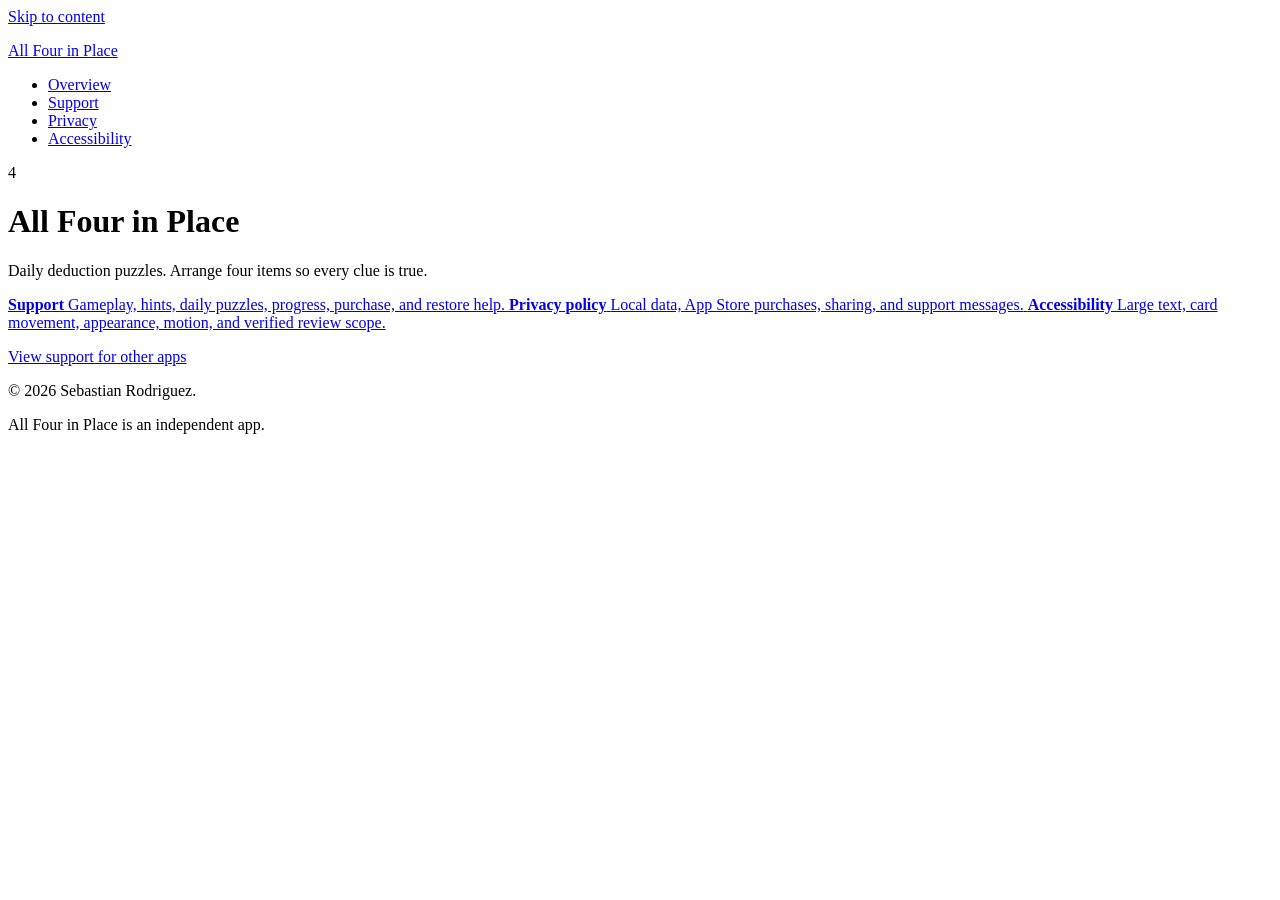
==== apps/all-four-in-place/index.html @ f88c4a7a "Build secure app support hub" ====
<!doctype html>
<html lang="en">
<head>
  <meta charset="utf-8">
  <meta name="viewport" content="width=device-width, initial-scale=1">
  <meta name="color-scheme" content="light dark">
  <meta name="description" content="Support, privacy, and accessibility information for All Four in Place.">
  <meta name="referrer" content="no-referrer">
  <meta http-equiv="Content-Security-Policy" content="default-src 'none'; style-src 'self'; img-src 'self' data:; font-src 'none'; script-src 'none'; connect-src 'none'; object-src 'none'; frame-src 'none'; media-src 'none'; worker-src 'none'; child-src 'none'; manifest-src 'none'; base-uri 'none'; form-action 'none'; upgrade-insecure-requests">
  <title>All Four in Place — Support</title>
  <link rel="canonical" href="https://sebastianrodriguez-dev.github.io/apps/all-four-in-place/">
  <link rel="stylesheet" href="https://sebastianrodriguez-dev.github.io/assets/site.css">
</head>
<body class="all-four">
  <a class="skip-link" href="#main">Skip to content</a>
  <header class="site-header">
    <div class="header-inner">
      <p class="site-name"><a href="https://sebastianrodriguez-dev.github.io/apps/all-four-in-place/">All Four in Place</a></p>
      <nav aria-label="All Four in Place pages">
        <ul>
          <li><a href="https://sebastianrodriguez-dev.github.io/apps/all-four-in-place/" aria-current="page">Overview</a></li>
          <li><a href="https://sebastianrodriguez-dev.github.io/apps/all-four-in-place/support/">Support</a></li>
          <li><a href="https://sebastianrodriguez-dev.github.io/apps/all-four-in-place/privacy/">Privacy</a></li>
          <li><a href="https://sebastianrodriguez-dev.github.io/apps/all-four-in-place/accessibility/">Accessibility</a></li>
        </ul>
      </nav>
    </div>
  </header>

  <main id="main" class="main-inner">
    <div class="app-mark" aria-hidden="true">4</div>
    <h1>All Four in Place</h1>
    <p class="lede">Daily deduction puzzles. Arrange four items so every clue is true.</p>

    <div class="card-grid">
      <a class="card" href="https://sebastianrodriguez-dev.github.io/apps/all-four-in-place/support/">
        <strong>Support</strong>
        <span>Gameplay, hints, daily puzzles, progress, purchase, and restore help.</span>
      </a>
      <a class="card" href="https://sebastianrodriguez-dev.github.io/apps/all-four-in-place/privacy/">
        <strong>Privacy policy</strong>
        <span>Local data, App Store purchases, sharing, and support messages.</span>
      </a>
      <a class="card" href="https://sebastianrodriguez-dev.github.io/apps/all-four-in-place/accessibility/">
        <strong>Accessibility</strong>
        <span>Large text, card movement, appearance, motion, and verified review scope.</span>
      </a>
    </div>

    <p class="meta"><a href="https://sebastianrodriguez-dev.github.io/">View support for other apps</a></p>
  </main>

  <footer class="site-footer">
    <div class="footer-inner">
      <p>© 2026 Sebastian Rodriguez.</p>
      <p>All Four in Place is an independent app.</p>
    </div>
  </footer>
</body>
</html>
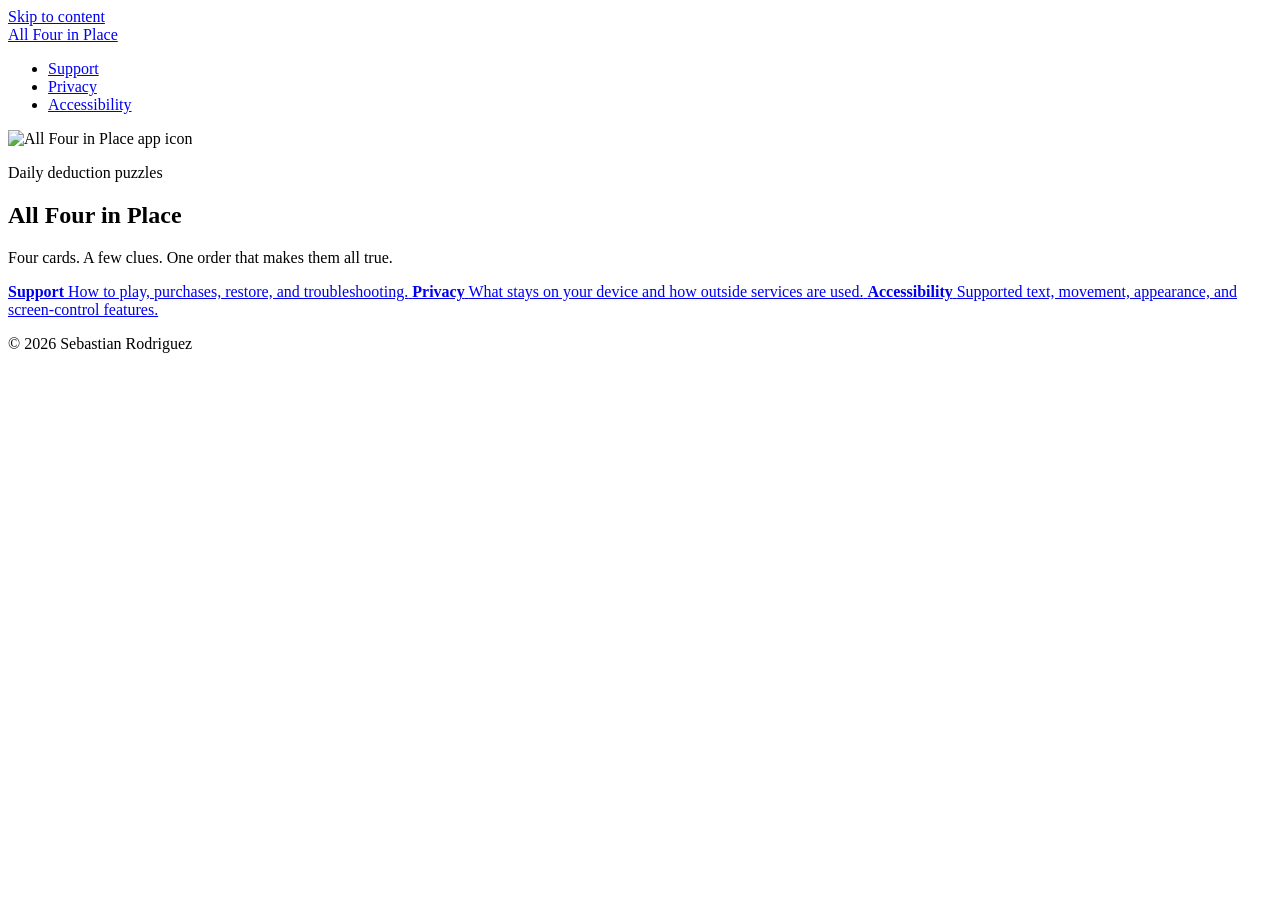
==== commit 4bfd6d43: "Replace All Four in Place public presentation" ====
--- a/apps/all-four-in-place/index.html
+++ b/apps/all-four-in-place/index.html
@@ -2,23 +2,21 @@
 <html lang="en">
 <head>
   <meta charset="utf-8">
+  <meta name="referrer" content="no-referrer">
   <meta name="viewport" content="width=device-width, initial-scale=1">
-  <meta name="color-scheme" content="light dark">
-  <meta name="description" content="Support, privacy, and accessibility information for All Four in Place.">
-  <meta name="referrer" content="no-referrer">
+  <meta name="description" content="Official support, privacy, and accessibility information for All Four in Place.">
   <meta http-equiv="Content-Security-Policy" content="default-src 'none'; style-src 'self'; img-src 'self' data:; font-src 'none'; script-src 'none'; connect-src 'none'; object-src 'none'; frame-src 'none'; media-src 'none'; worker-src 'none'; child-src 'none'; manifest-src 'none'; base-uri 'none'; form-action 'none'; upgrade-insecure-requests">
-  <title>All Four in Place — Support</title>
   <link rel="canonical" href="https://sebastianrodriguez-dev.github.io/apps/all-four-in-place/">
-  <link rel="stylesheet" href="https://sebastianrodriguez-dev.github.io/assets/site.css">
+  <link rel="stylesheet" href="https://sebastianrodriguez-dev.github.io/apps/all-four-in-place/assets/site.css">
+  <title>All Four in Place</title>
 </head>
-<body class="all-four">
+<body>
   <a class="skip-link" href="#main">Skip to content</a>
   <header class="site-header">
     <div class="header-inner">
-      <p class="site-name"><a href="https://sebastianrodriguez-dev.github.io/apps/all-four-in-place/">All Four in Place</a></p>
-      <nav aria-label="All Four in Place pages">
+      <a class="brand" href="https://sebastianrodriguez-dev.github.io/apps/all-four-in-place/" aria-current="page">All Four in Place</a>
+      <nav aria-label="All Four in Place">
         <ul>
-          <li><a href="https://sebastianrodriguez-dev.github.io/apps/all-four-in-place/" aria-current="page">Overview</a></li>
           <li><a href="https://sebastianrodriguez-dev.github.io/apps/all-four-in-place/support/">Support</a></li>
           <li><a href="https://sebastianrodriguez-dev.github.io/apps/all-four-in-place/privacy/">Privacy</a></li>
           <li><a href="https://sebastianrodriguez-dev.github.io/apps/all-four-in-place/accessibility/">Accessibility</a></li>
@@ -26,34 +24,33 @@
       </nav>
     </div>
   </header>
-
-  <main id="main" class="main-inner">
-    <div class="app-mark" aria-hidden="true">4</div>
-    <h1>All Four in Place</h1>
-    <p class="lede">Daily deduction puzzles. Arrange four items so every clue is true.</p>
-
-    <div class="card-grid">
-      <a class="card" href="https://sebastianrodriguez-dev.github.io/apps/all-four-in-place/support/">
+  <main id="main">
+    <section class="hero" aria-labelledby="page-title">
+      <img class="app-icon" src="https://sebastianrodriguez-dev.github.io/apps/all-four-in-place/assets/app-icon.png" width="132" height="132" alt="All Four in Place app icon">
+      <div>
+        <p class="eyebrow">Daily deduction puzzles</p>
+        <h1 id="page-title">All Four in Place</h1>
+        <p class="lede">Four cards. A few clues. One order that makes them all true.</p>
+      </div>
+    </section>
+    <div class="link-grid" aria-label="Information pages">
+      <a class="link-card" href="https://sebastianrodriguez-dev.github.io/apps/all-four-in-place/support/">
         <strong>Support</strong>
-        <span>Gameplay, hints, daily puzzles, progress, purchase, and restore help.</span>
+        <span>How to play, purchases, restore, and troubleshooting.</span>
       </a>
-      <a class="card" href="https://sebastianrodriguez-dev.github.io/apps/all-four-in-place/privacy/">
-        <strong>Privacy policy</strong>
-        <span>Local data, App Store purchases, sharing, and support messages.</span>
+      <a class="link-card" href="https://sebastianrodriguez-dev.github.io/apps/all-four-in-place/privacy/">
+        <strong>Privacy</strong>
+        <span>What stays on your device and how outside services are used.</span>
       </a>
-      <a class="card" href="https://sebastianrodriguez-dev.github.io/apps/all-four-in-place/accessibility/">
+      <a class="link-card" href="https://sebastianrodriguez-dev.github.io/apps/all-four-in-place/accessibility/">
         <strong>Accessibility</strong>
-        <span>Large text, card movement, appearance, motion, and verified review scope.</span>
+        <span>Supported text, movement, appearance, and screen-control features.</span>
       </a>
     </div>
-
-    <p class="meta"><a href="https://sebastianrodriguez-dev.github.io/">View support for other apps</a></p>
   </main>
-
   <footer class="site-footer">
     <div class="footer-inner">
-      <p>© 2026 Sebastian Rodriguez.</p>
-      <p>All Four in Place is an independent app.</p>
+      <p>© 2026 Sebastian Rodriguez</p>
     </div>
   </footer>
 </body>
